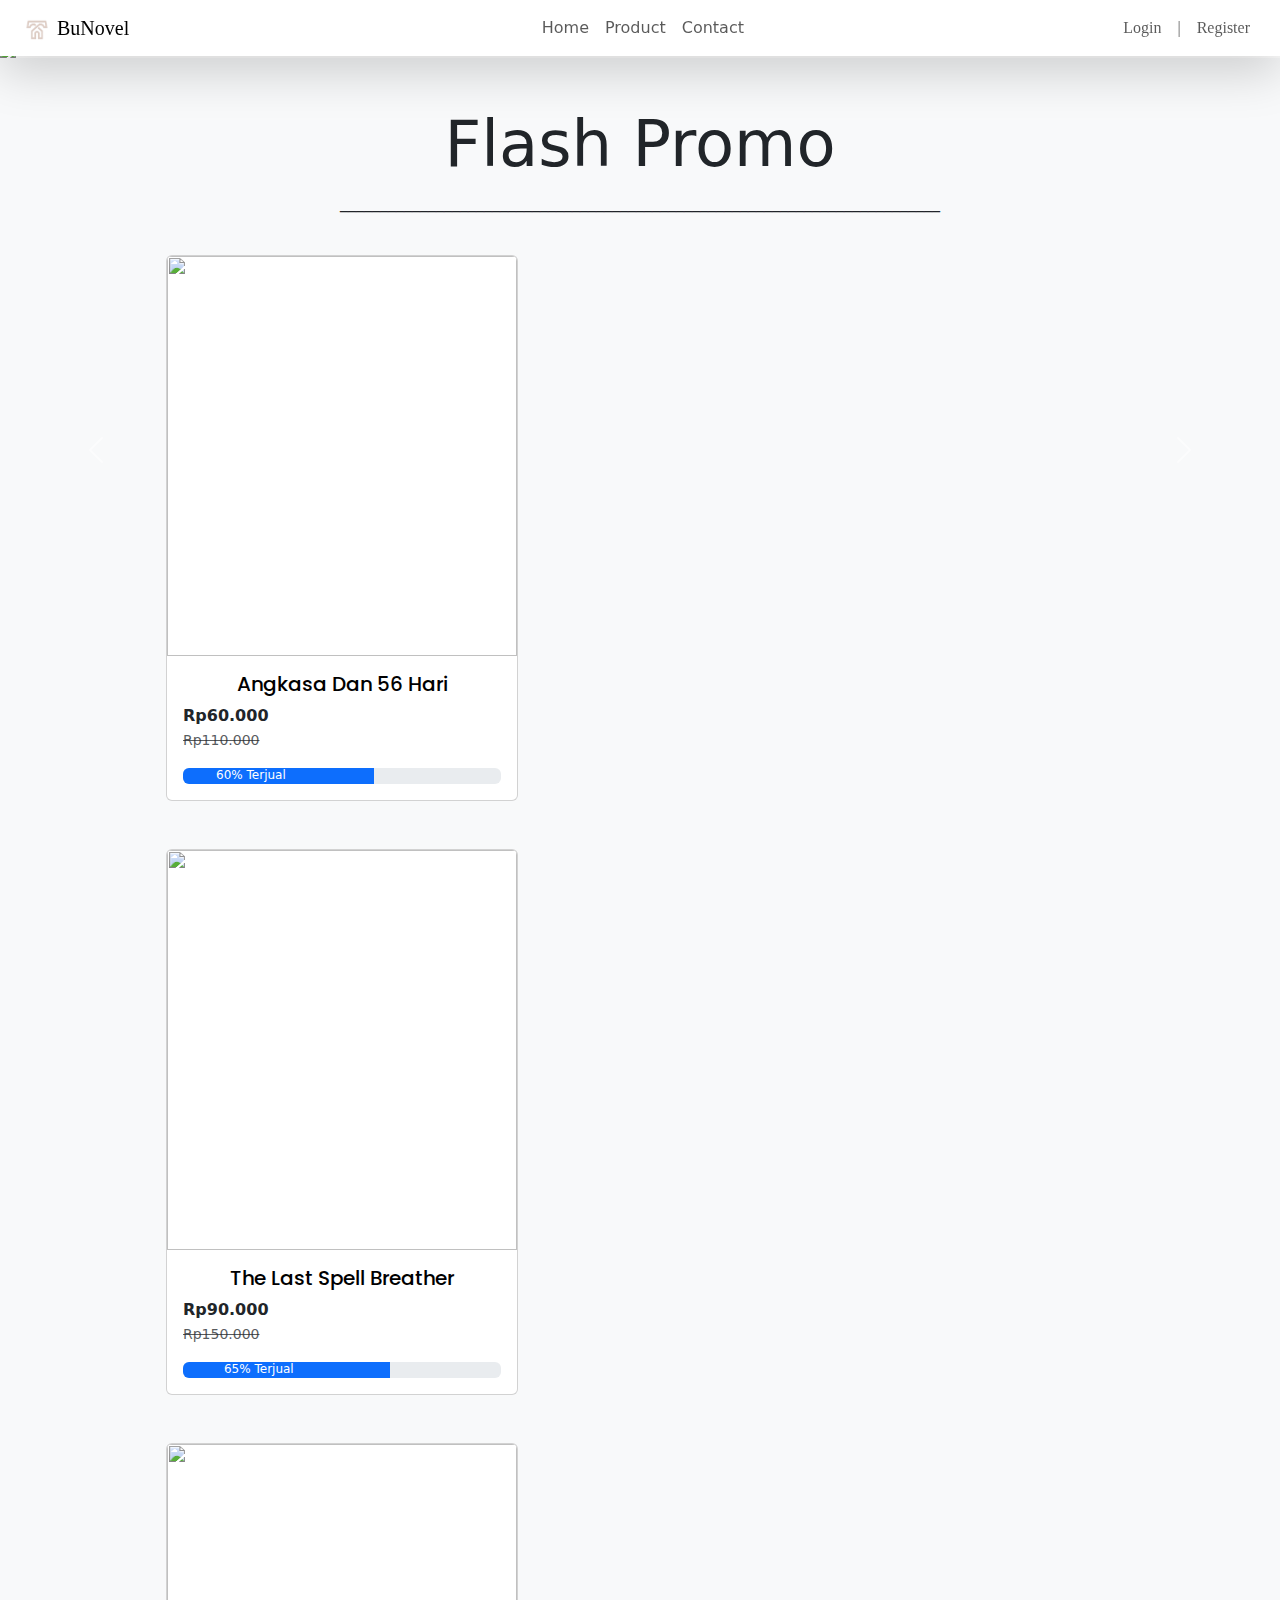
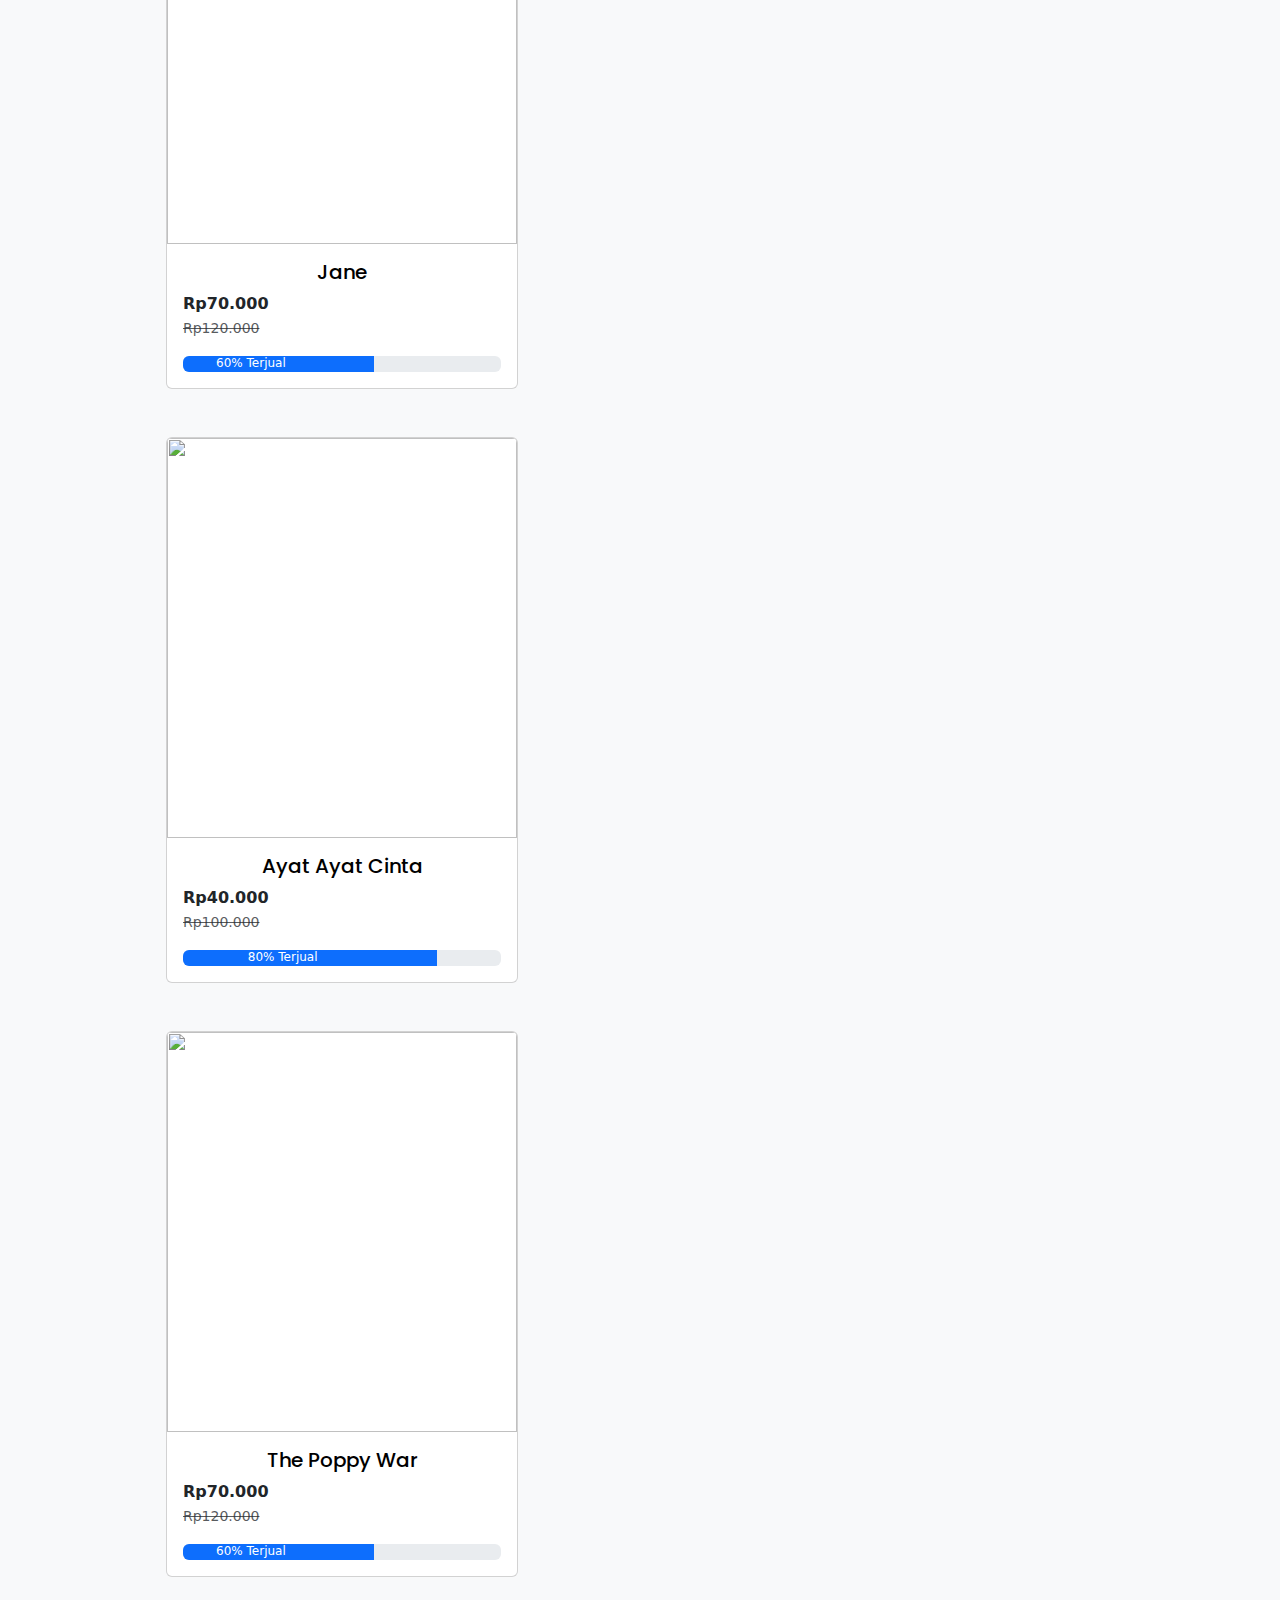
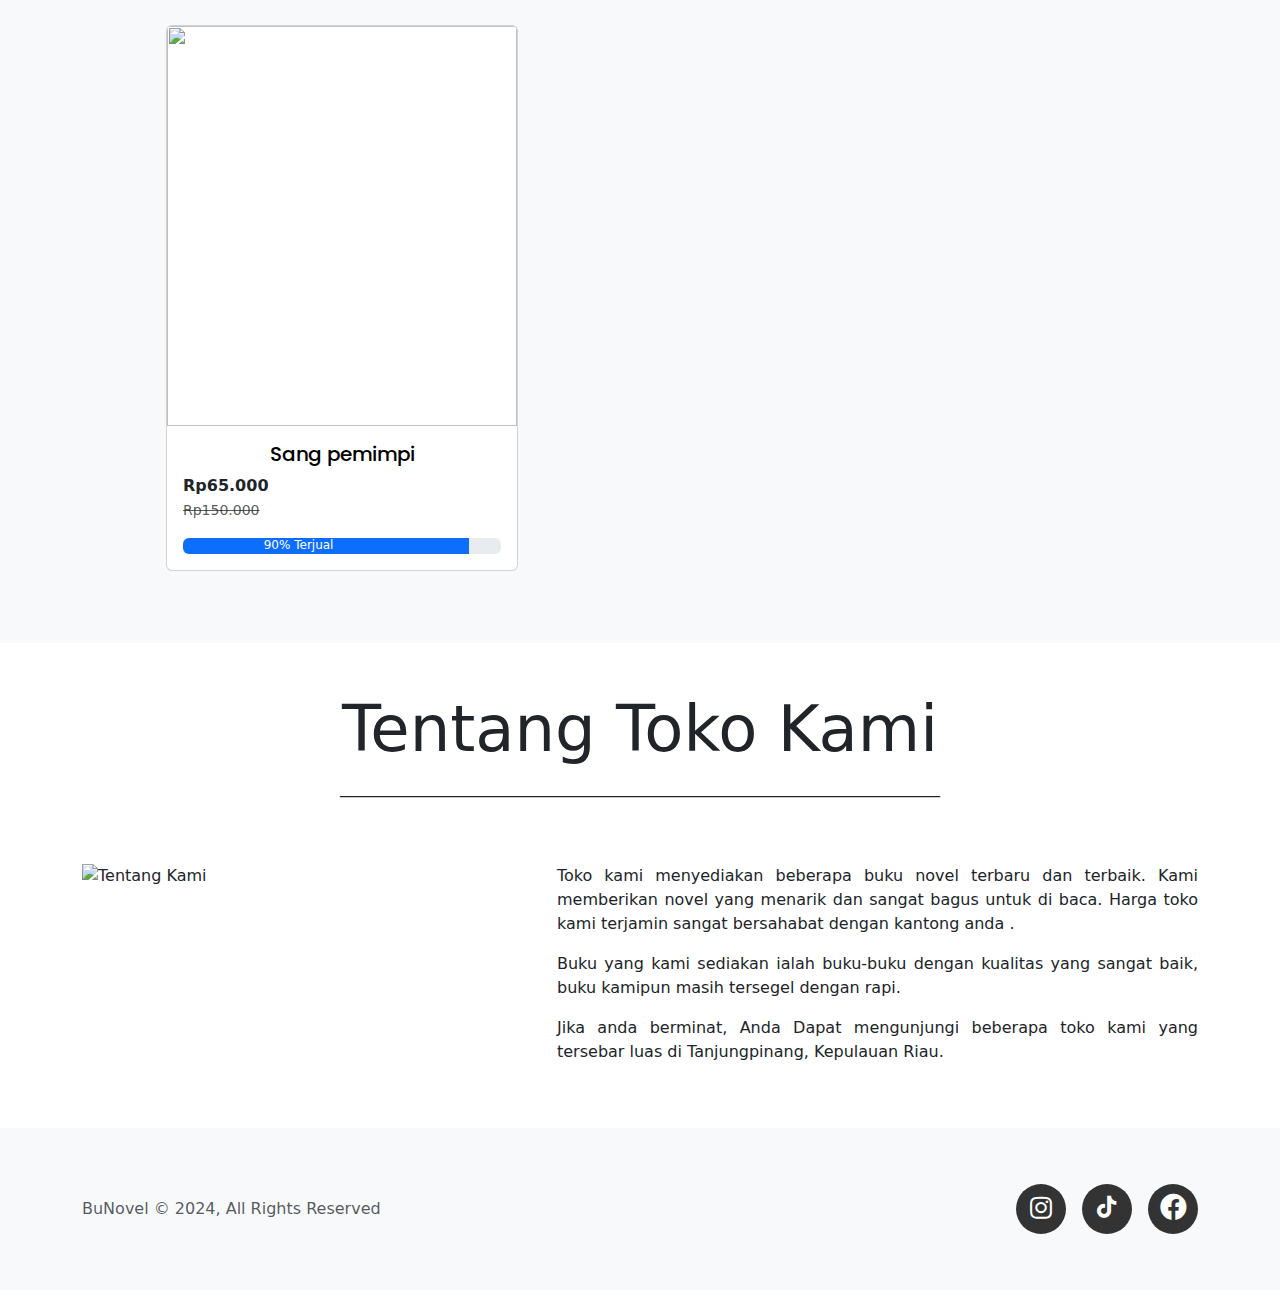
==== index.html @ 708df7e6 "first commit" ====
<!DOCTYPE html>
<html lang="en">
<head>
    <meta charset="UTF-8">
    <meta name="viewport" content="width=device-width, initial-scale=1.0">
    <link href="https://cdn.jsdelivr.net/npm/bootstrap@5.3.3/dist/css/bootstrap.min.css" rel="stylesheet" integrity="sha384-QWTKZyjpPEjISv5WaRU9OFeRpok6YctnYmDr5pNlyT2bRjXh0JMhjY6hW+ALEwIH" crossorigin="anonymous">
    <link rel="stylesheet" href="style.css">
    <!-- Add the slick-theme.css if you want default styling -->
    <link rel="stylesheet" type="text/css" href="https://cdn.jsdelivr.net/npm/slick-carousel@1.8.1/slick/slick.css"/>
    <!-- Add the slick-theme.css if you want default styling -->
    <link rel="stylesheet" type="text/css" href="https://cdn.jsdelivr.net/npm/slick-carousel@1.8.1/slick/slick-theme.css"/>
    <link href="https://cdn.lineicons.com/4.0/lineicons.css" rel="stylesheet" />
    <link rel="stylesheet" href="https://use.fontawesome.com/releases/v5.15.4/css/all.css">
    <link rel="shortcut icon" href="img-logo/logo-tokokita.png" type="image/x-icon"> 
    <title>Home</title>
</head>
<body style="overflow-x: hidden;">
    <!-- navbar -->
    <nav class="navbar navbar-expand-lg bg-body shadow-lg fixed-top">
        <div class="container-fluid">
          <a class="navbar-brand" href="#" style="font-family: serif; margin-left: 10px;">
            <img src="img-logo/logo-tokokita.png" alt="Logo" width="30" height="24" class="d-inline-block align-text-top">
            BuNovel
          </a>
          <button class="navbar-toggler" type="button" data-bs-toggle="collapse" data-bs-target="#navbarText" aria-controls="navbarText" aria-expanded="false" aria-label="Toggle navigation">
            <span class="navbar-toggler-icon"></span>
          </button>
          <div class="collapse navbar-collapse" id="navbarText">
            <ul class="navbar-nav mb-2 mb-lg-0">
              <li class="nav-item">
                <a class="nav-link" href="#">Home</a>
              </li>
              <li class="nav-item">
                <a class="nav-link" href="#" id="InfoManizz">Product</a>
              </li>
              <li class="nav-item">
                <a class="nav-link" href="contact-tamu.html">Contact</a>
              </li>
            </ul>
            <ul class="navbar-nav ms-auto mb-2 mb-lg-0 prof" style="margin-right: 10px;">
                <a class="nav-link" href="loginpage-fix/login-page.html" style="font-family: 'Times New Roman'">
                    Login
                </a>
                <a class="nav-link" href="#" role="button" aria-expanded="false" style="font-family: 'Times New Roman'">
                    |
                </a>
                <a class="nav-link" href="registerpage-fix/register-page-01.html" style="font-family: 'Times New Roman'">
                    Register
                </a>
            </ul>
          </div>
        </div>
    </nav>

    <!-- latar -->
    <div class="latar" style="margin: 0; padding: 0; margin-top: 42px;">
            <div id="carouselExampleInterval" class="carousel slide" data-bs-ride="carousel">
                <div class="carousel-indicators">
                    <button type="button" data-bs-target="#carouselExampleDark" data-bs-slide-to="0" class="active" aria-current="true" aria-label="Slide 1"></button>
                    <button type="button" data-bs-target="#carouselExampleDark" data-bs-slide-to="1" aria-label="Slide 2"></button>
                    <button type="button" data-bs-target="#carouselExampleDark" data-bs-slide-to="2" aria-label="Slide 3"></button>
                </div>
                <div class="carousel-inner">
                  <div class="carousel-item active" data-bs-interval="2000">
                    <img src="https://www.ideabox.co.id/wp-content/uploads/2023/08/novel.webp" class="d-block w-100">
                    <div class="carousel-caption d-none d-md-block" style="margin-bottom: 110px;">
                      <div class="coming-soon-overlay">
                        <p>Coming Soon Agustus 2024</p>
                      </div>
                    </div>
                  </div>
                  <div class="carousel-item" data-bs-interval="2000">
                    <img src="https://ustatic.priceza.co.id/img/upload/10-novel-indonesia-terbaik-1.jpg" class="d-block w-100">
                    <div class="carousel-caption d-none d-md-block" style="margin-bottom: 110px;">
                      <div class="coming-soon-overlay">
                        <p>Coming Soon</p>
                      </div>
                    </div>
                  </div>
                  <div class="carousel-item" data-bs-interval="2000">
                    <img src="https://www.gramedia.com/blog/content/images/2019/09/21_8_19_5-buku-yang-judulnya-bikin-baper.jpg" class="d-block w-100">
                    <div class="carousel-caption d-none d-md-block" style="margin-bottom: 110px;">
                      <div class="coming-soon-overlay">
                        <p>Coming Soon 2025</p>
                      </div>
                    </div>
                  </div>
                  </div>
                </div>
                <button class="carousel-control-prev" type="button" data-bs-target="#carouselExampleInterval" data-bs-slide="prev">
                  <span class="carousel-control-prev-icon" aria-hidden="true"></span>
                  <span class="visually-hidden">Previous</span>
                </button>
                <button class="carousel-control-next" type="button" data-bs-target="#carouselExampleInterval" data-bs-slide="next">
                  <span class="carousel-control-next-icon" aria-hidden="true"></span>
                  <span class="visually-hidden">Next</span>
                </button>
              </div>
    </div>

   <!-- pilihan -->
   <div class="container-fluid pt-5 pb-5 bg-light">
      <div class="container">
          <h3 class="display-3 text-center" id="promo"><b>Flash Promo</b></h3>
          <p class="text-center">___________________________________________________________________________</p>
          <div class="product-list px-2 ps-md-5 ms-md-1">
            <div class="me-md-3 py-2">
              <div class="card-border-0 position-relative mx-3">
                <div class="row">
                  <div class="col-auto">
                    <div class="card mb-3 mt-3 w-90 pou">
                      <img src="https://cdn.gramedia.com/uploads/items/9786239712716.jpg" class="card-img-top img-fluid" style="height: 400px; width: 350px;">
                      <div class="card-body">
                        <h5 class="card-title text-center" style="font-family: 'Poppins', sans-serif;"><a href="#" onclick="info(event)" style="color: black; text-decoration: none;">Angkasa Dan 56 Hari</a></h5>
                        <p class="card-text"><b>Rp60.000</b><br><small class="text-muted"><del>Rp110.000</del></small></p>
                        <div class="progress">
                          <div class="progress-bar" role="progressbar" style="width: 60%;" aria-valuenow="60" aria-valuemin="0" aria-valuemax="100"><p style="margin-right: 55px; margin-bottom: 1.5px;">60% Terjual</p></div>
                        </div>
                      </div>
                    </div>
                  </div>
                </div>
              </div>
            </div>
            <div class="me-md-3 py-2">
              <div class="card-border-0 position-relative mx-3">
                <div class="row">
                  <div class="col-auto">
                    <div class="card mb-3 mt-3 w-90 pou">
                      <img src="https://bukukita.com/babacms/displaybuku/116930_f.jpg" class="card-img-top img-fluid" style="height: 400px; width: 350px;">
                      <div class="card-body">
                        <h5 class="card-title text-center" style="font-family: 'Poppins', sans-serif;"><a href="#" onclick="info(event)" style="color: black; text-decoration: none;">The Last Spell Breather</a></h5>
                        <p class="card-text"><b>Rp90.000</b><br><small class="text-muted"><del>Rp150.000</del></small></p>
                        <div class="progress">
                          <div class="progress-bar" role="progressbar" style="width: 65%;" aria-valuenow="65" aria-valuemin="0" aria-valuemax="100"><p style="margin-right: 55px; margin-bottom: 1.5px;">65% Terjual</p></div>
                        </div>
                      </div>
                    </div>
                  </div>
                </div>
              </div>
            </div>
            <div class="me-md-3 py-2">
              <div class="card-border-0 position-relative mx-3">
                <div class="row">
                  <div class="col-auto">
                    <div class="card mb-3 mt-3 w-90 pou">
                      <img src="https://bukurepublika.id/wp-content/uploads/2021/11/CD-Jane.jpg" class="card-img-top img-fluid" style="height: 400px; width: 350px;">
                      <div class="card-body">
                        <h5 class="card-title text-center" style="font-family: 'Poppins', sans-serif;"><a href="#" onclick="info(event)" style="color: black; text-decoration: none;">Jane</a></h5>
                        <p class="card-text"><b>Rp70.000</b><br><small class="text-muted"><del>Rp120.000</del></small></p>
                        <div class="progress">
                          <div class="progress-bar" role="progressbar" style="width: 60%;" aria-valuenow="60" aria-valuemin="0" aria-valuemax="100"><p style="margin-right: 55px; margin-bottom: 1.5px;">60% Terjual</p></div>
                        </div>
                      </div>
                    </div>
                  </div>
                </div>
              </div>
            </div>
            <div class="me-md-3 py-2">
              <div class="card-border-0 position-relative mx-3">
                <div class="row">
                  <div class="col-auto">
                    <div class="card mb-3 mt-3 w-90 pou">
                      <img src="https://cdn1-production-images-kly.akamaized.net/vmO7bBQfyI4bWahHujrKiygU2Ps=/500x667/smart/filters:quality(75):strip_icc():format(webp)/kly-media-production/medias/925940/original/032865000_1436602413-ciri-ciri_novel.jpg" class="card-img-top img-fluid" style="height: 400px; width: 350px;">
                      <div class="card-body">
                        <h5 class="card-title text-center" style="font-family: 'Poppins', sans-serif;"><a href="#" onclick="info(event)" style="color: black; text-decoration: none;">Ayat Ayat Cinta</a></h5>
                        <p class="card-text"><b>Rp40.000</b><br><small class="text-muted"><del>Rp100.000</del></small></p>
                        <div class="progress">
                          <div class="progress-bar" role="progressbar" style="width: 80%;" aria-valuenow="80" aria-valuemin="0" aria-valuemax="100"><p style="margin-right: 55px; margin-bottom: 1.5px;">80% Terjual</p></div>
                        </div>
                      </div>
                    </div>
                  </div>
                </div>
              </div>
            </div>
            <div class="me-md-3 py-2">
              <div class="card-border-0 position-relative mx-3">
                <div class="row">
                  <div class="col-auto">
                    <div class="card mb-3 mt-3 w-90 pou">
                      <img src="https://cdn.gramedia.com/uploads/items/9786020634951_the_poppy_war_cov.jpg" class="card-img-top img-fluid" style="height: 400px; width: 350px;">
                      <div class="card-body">
                        <h5 class="card-title text-center" style="font-family: 'Poppins', sans-serif;"><a href="#" onclick="info(event)" style="color: black; text-decoration: none;">The Poppy War</a></h5>
                        <p class="card-text"><b>Rp70.000</b><br><small class="text-muted"><del>Rp120.000</del></small></p>
                        <div class="progress">
                          <div class="progress-bar" role="progressbar" style="width: 60%;" aria-valuenow="60" aria-valuemin="0" aria-valuemax="100"><p style="margin-right: 55px; margin-bottom: 1.5px;">60% Terjual</p></div>
                        </div>
                      </div>
                    </div>
                  </div>
                </div>
              </div>
            </div>
            <div class="me-md-3 py-2">
              <div class="card-border-0 position-relative mx-3">
                <div class="row">
                  <div class="col-auto">
                    <div class="card mb-3 mt-3 w-90 pou">
                      <img src="https://cdn.gramedia.com/uploads/items/9786028811378_New-Edition-Sang-Pemimpi.jpg" class="card-img-top img-fluid" style="height: 400px; width: 350px;">
                      <div class="card-body">
                        <h5 class="card-title text-center" style="font-family: 'Poppins', sans-serif;"><a href="#" onclick="info(event)" style="color: black; text-decoration: none;">Sang pemimpi</a></h5>
                        <p class="card-text"><b>Rp65.000</b><br><small class="text-muted"><del>Rp150.000</del></small></p>
                        <div class="progress">
                          <div class="progress-bar" role="progressbar" style="width: 90%;" aria-valuenow="90" aria-valuemin="0" aria-valuemax="100"><p style="margin-right: 55px; margin-bottom: 1.5px;">90% Terjual</p></div>
                        </div>
                      </div>
                    </div>
                  </div>
                </div>
              </div>
            </div>
          </div>

      </div> 
   </div>

   <!-- pengenalan -->
   <div class="container-fluid pt-5 pb-5">
    <div class="container">
        <h2 class="display-3 text-center" id="tentang">Tentang Toko Kami</h2>
        <p class="text-center">___________________________________________________________________________</p>
        <div class="row pt-5">
            <div class="col-md-5">
                <img src="https://img.pikbest.com/wp/202347/spacious-library-room-featuring-chairs-bookshelves-and-a-blank-photo-frame-3d-interior-design-sketch_9757215.jpg!bwr800" class="img-fluid mb-3" alt="Tentang Kami">
            </div>
            <div class="col-md-7 mt-3 mt-md-0">
                <p style="text-align: justify;">
                  Toko kami menyediakan beberapa 
                  buku novel terbaru dan terbaik. 
                  Kami memberikan novel yang menarik dan 
                  sangat bagus untuk di baca. Harga toko kami 
                  terjamin sangat bersahabat dengan kantong anda .</p>
                <p style="text-align: justify;">
                  Buku yang kami sediakan ialah buku-buku dengan kualitas yang sangat baik, 
                  buku kamipun masih tersegel dengan rapi. 
                </p>
                <p style="text-align: justify;">
                  Jika anda berminat, Anda Dapat mengunjungi beberapa toko kami yang tersebar luas di Tanjungpinang, Kepulauan Riau. 
                </p>
            </div>
        </div>
    </div>
   </div>


   <!-- wm sekalian footer -->
   <div class="container-fluid pb-3 pt-3 bg-light">
    <div class="container">
      <footer class="d-flex flex-wrap justify-content-between align-items-center py-3 my-4 ">
        <div class="col-md-4 d-flex align-items-center">
          <span class="mb-3 mb-md-0 text-muted">BuNovel &copy; 2024, All Rights Reserved</span>
        </div>
    
        <ul class="nav col-md-4 justify-content-end list-unstyled d-flex">
          <li class="ms-3"><a class="text-muted atur-logo" href="#" style="line-height: 55px;"><i class="fab fa-instagram atur" style="font-size: 25px; margin-left: 14px;"></i></a></li>
          <li class="ms-3"><a class="text-muted atur-logo" href="#" style="line-height: 52px;"><i class="fab fa-tiktok atur" style="font-size: 22px; margin-left: 15px;"></i></a></li>
          <li class="ms-3"><a class="text-muted atur-logo" href="#" style="line-height: 56.8px;"><i class="fab fa-facebook atur" style="font-size: 27px; margin-left: 12px;"></i></a></li>
        </ul>
      </footer>
    </div>
   </div>

    <script>
        document.getElementById("InfoManizz").addEventListener("click", function(event){
            event.preventDefault();
            alert("Halaman Tidak Dapat Di Akses, Diperlukan Login"); // Menampilkan peringatan
        });

        function info(event){
            event.preventDefault();
            alert("Anda Memerlukan Login Untuk Dapat Mengakses Halaman Ini");
        };
    </script>

    <script src="https://code.jquery.com/jquery-3.7.1.min.js" integrity="sha256-/JqT3SQfawRcv/BIHPThkBvs0OEvtFFmqPF/lYI/Cxo=" crossorigin="anonymous"></script>
    <script type="text/javascript" src="https://cdn.jsdelivr.net/npm/slick-carousel@1.8.1/slick/slick.min.js"></script>
    <script src="https://cdn.jsdelivr.net/npm/@popperjs/core@2.11.8/dist/umd/popper.min.js" integrity="sha384-I7E8VVD/ismYTF4hNIPjVp/Zjvgyol6VFvRkX/vR+Vc4jQkC+hVqc2pM8ODewa9r" crossorigin="anonymous"></script>
    <script src="https://cdn.jsdelivr.net/npm/bootstrap@5.3.3/dist/js/bootstrap.min.js" integrity="sha384-0pUGZvbkm6XF6gxjEnlmuGrJXVbNuzT9qBBavbLwCsOGabYfZo0T0to5eqruptLy" crossorigin="anonymous"></script>
    <script src="script-slick.js"></script>
    <script src="script.js"></script>
  </body>
</html>
---- style.css ----
@import url('https://fonts.googleapis.com/css2?family=Poppins:wght@400;600;800&display=swap');

.latar img {
    max-height: 561px;
    width: auto;
    max-width: 100%;
}
/* 
.crop-img {
    object-fit: cover;
} */


.product-list>.nextArrowBtn ,
.product-list>.prevArrowBtn {
    position: absolute;
    z-index: 1000;
    border: 2px solid #000;
    color: #000;
    bottom: -20%;
    width: 2.75rem;
    height: 2.75rem;
    background-color: #fff;
    font-size: 1rem;
    line-height: 2.625rem;
    text-align: center;
    cursor: pointer;
}

.product-list>.prevArrowBtn {
    top: 50%;
    left: 0%;
    border-radius: 50%;
}
.product-list>.nextArrowBtn {
    top: 50%;
    left: auto;
    right: -2%;
    border-radius: 50%;
}

@media (max-width: 600px) {

    .product-list>.prevArrowBtn {
        top: 50%;
        left: 0%;
        border-radius: 50%;
    }

    .product-list>.nextArrowBtn {
        top: 50%;
        left: auto;
        right: 0%;
        border-radius: 50%;
    }    

    .pou {
        margin: 3rem;
    }

    .slick-dots {
        left: -3px;
    }

}

.product-list .slick-dots li.slick-active button {
    background: linear-gradient(162.41deg, #43BAFF 1.77%, #7141B1 92.78%);
}

.product-list .slick-dots li button:focus,
.product-list .slick-dots li button:hover {
    outline: none;
    background: linear-gradient(162.41deg, #43BAFF 1.77%, #7141B1 92.78%);
}

.product-list>.slick-list {
    padding: 0 0 0 0 !important;
}
.product-list .slick-dots li button{
    width: 100%;
    height: 5px;
    background-color: #c1c3c5;
    display: unset;
    padding: 0;
}
.product-list .slick-dots li {
    margin: 10px;
}
.product-list .slick-dots li button::before{
    content: "";
}
.product-list .slick-dots {
    display: block;
    width: 100%;
    padding-left: 0;
    bottom: -7%;
}

.product-list .card::after,
.product-list .card::before {
    left: 0;
    z-index: -1;
    width: 100%;
    content: "";
    height: 100%;
    background: #fff;
    border-radius: 5px;
    position: absolute;
    transition: 500ms all ease;
}

.product-list .card::before {
    background: linear-gradient(162.41deg, #43BAFF 1.77%, #7141B1 92.78%);
}


.product-list .card:hover::before {
    left: 0;
}

.col.my-auto {
    text-align: center;
}
/* 
<!-- <div class="card mb-3 mt-3 w-25">
            <img src="https://www.kaosfullprinting.com/wp-content/uploads/2023/03/Baju-Koko-Keren-Terbaru.jpg" class="card-img-top img-fluid" >
            <div class="card-body">
              <h5 class="card-title text-center" style="font-family: 'Poppins', sans-serif;"><a href="#" style="color: black; text-decoration: none;">Kokoh Pria type 3</a></h5>
              <p class="card-text"><b>Rp70.000</b><br><small class="text-muted"><del>Rp120.000</del></small></p>
              <div class="progress">
                <div class="progress-bar" role="progressbar" style="width: 60%;" aria-valuenow="60" aria-valuemin="0" aria-valuemax="100"><p style="margin-right: 55px; margin-bottom: 1.5px;">60% Terjual</p></div>
              </div>
            </div>
          </div> --> */

.prof img {   
    width: 35px;
    border: 2px solid #cccccc;
}

.atur-logo {
    display: inline-block;
    width: 50px;
    height: 50px;
    border-radius: 50%;
    background-color: #333;
}

.atur {
    color: white;
    margin-right: auto;
}

@media (min-width: 992px) {
    .navbar-nav {
        margin-left: 388.5px;
    }
    .haya {
        margin-left: 310px;
    }
    .pou {
        margin: 1rem;
    }
    .slick-dots{
        left: 11.5px;
    }
}

/* Shopping Cart */

#shopping-cart-button{
    position: relative;
}

#shopping-cart-button .quantity-badge{
    display: inline-block;
    padding: 1px 5px;
    background-color: red;
    border-radius: 8px;
    font-size: 0.6rem;
    position: absolute;
    bottom: 6px;
    right: -3px;
}

.shopping-cart {
    position: absolute;
    top: 100%;
    right: -100%;
    height: 100vh;
    width: 25rem;
    padding: 0 1.5rem;
    background-color: rgb(226, 217, 217);
    color: var(--bg);
    transition: 0.3s;
    max-height: 517px; /* atau tinggi yang sesuai */
    overflow-y: auto;
  }
  
  .shopping-cart.active {
    right: 0;
  }
  
  .shopping-cart .cart-item {
    margin: 2rem 0;
    display: flex;
    align-items: center;
    gap: 1.5rem;
    padding-bottom: 1rem;
    border-bottom: 1px dashed #6d6b6b;
    position: relative;
  }
  
  .shopping-cart img {
    height: 5rem;
    border-radius: 50%;
  }
  
  .shopping-cart h3 {
    font-size: 1.2rem;
  }

  .shopping-cart h4, .shopping-cart h5{
    font-size: 1.6rem;
    margin-top: -1rem;
    text-align: center;
  }
  
  .shopping-cart .item-price {
    font-size: 1rem;
  }
  
  .shopping-cart .cart-item #add,
  .shopping-cart .cart-item #remove{
    display: inline-block;
    padding: 1px 4px;
    cursor: pointer;
    margin: 0 5px;
    background-color: black;
    color: white;
    font-weight: bold;
    font-size: 0.8rem;
  }

  .btn-grad {
    background: linear-gradient(45deg, red, green);
    background-size: 200% 200%;
    transition: background-position 0.5s;
    color: white;
}
.btn-grad:hover {
    background-position: right center;
}

.coming-soon-overlay {
    position: absolute;
    top: 200%;
    left: 50%;
    transform: translate(-50%, -50%);
    font-size: 24px;
    font-weight: bold;
  }
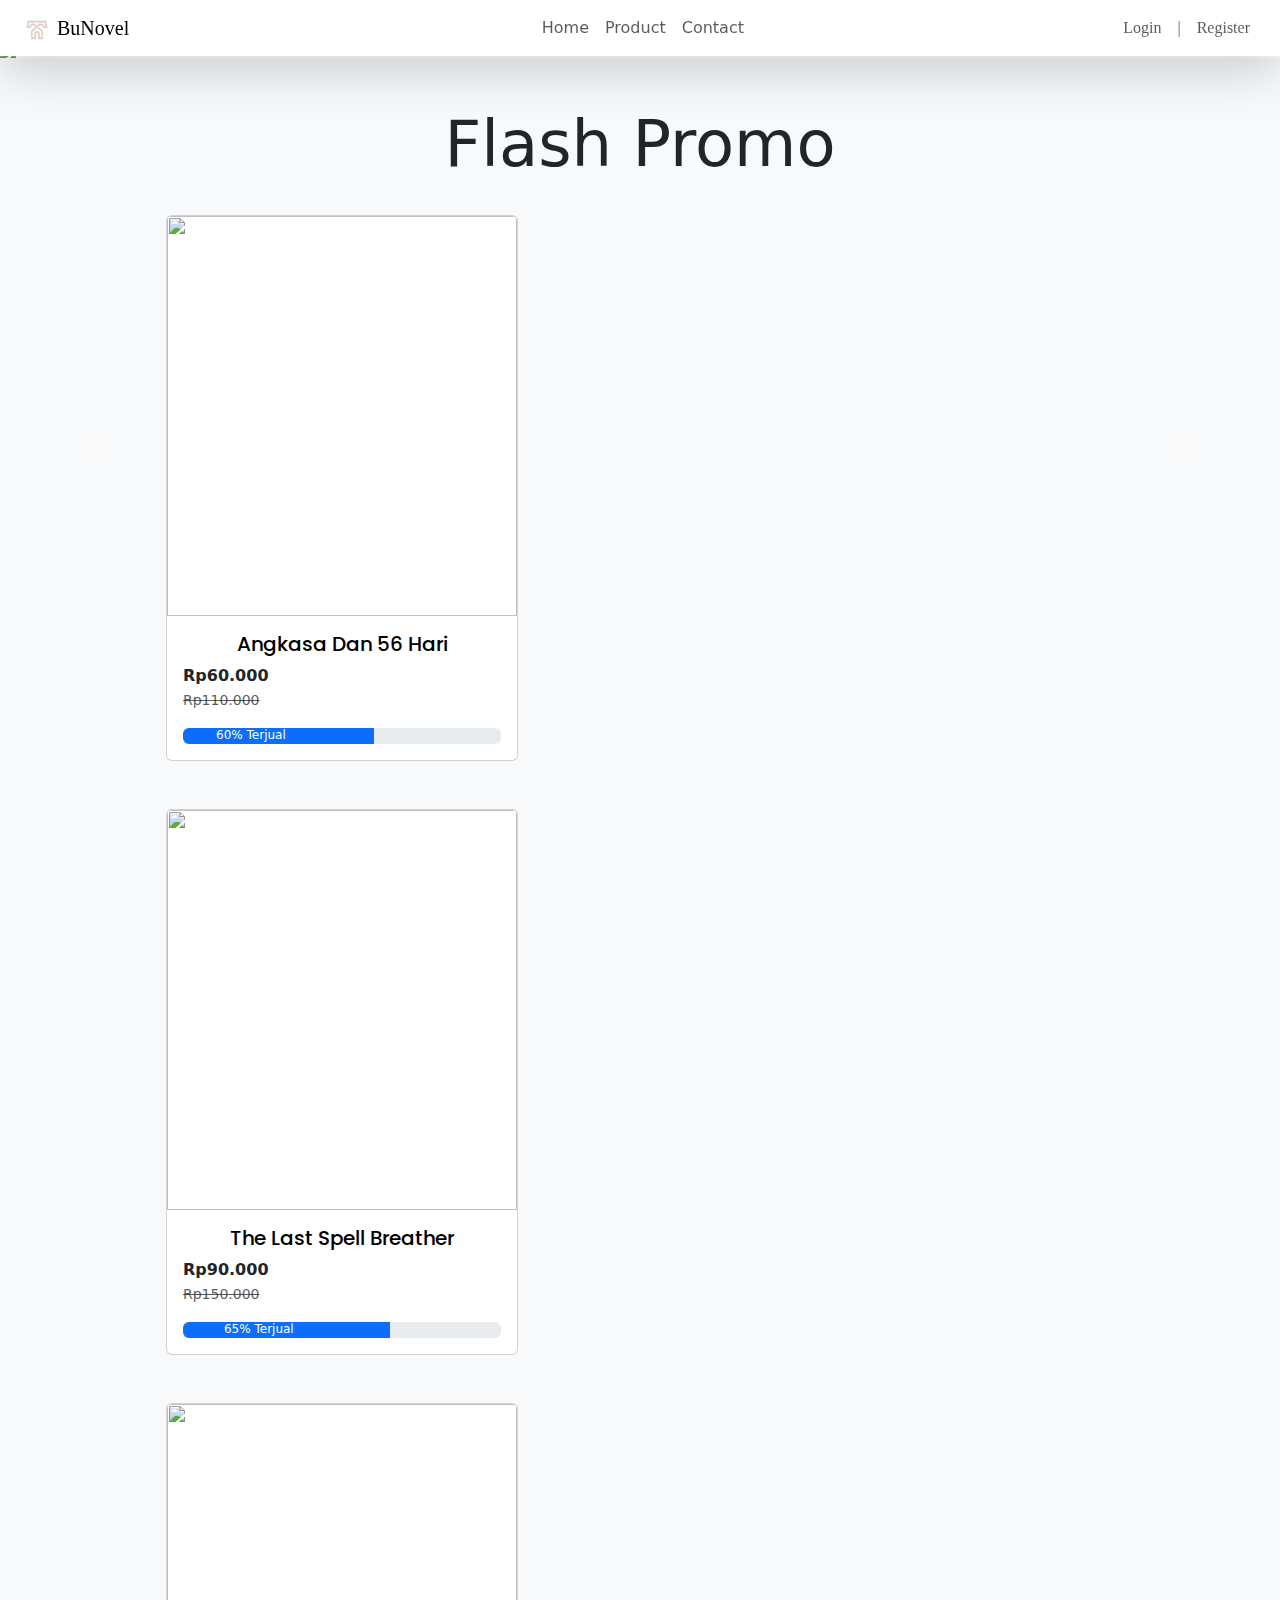
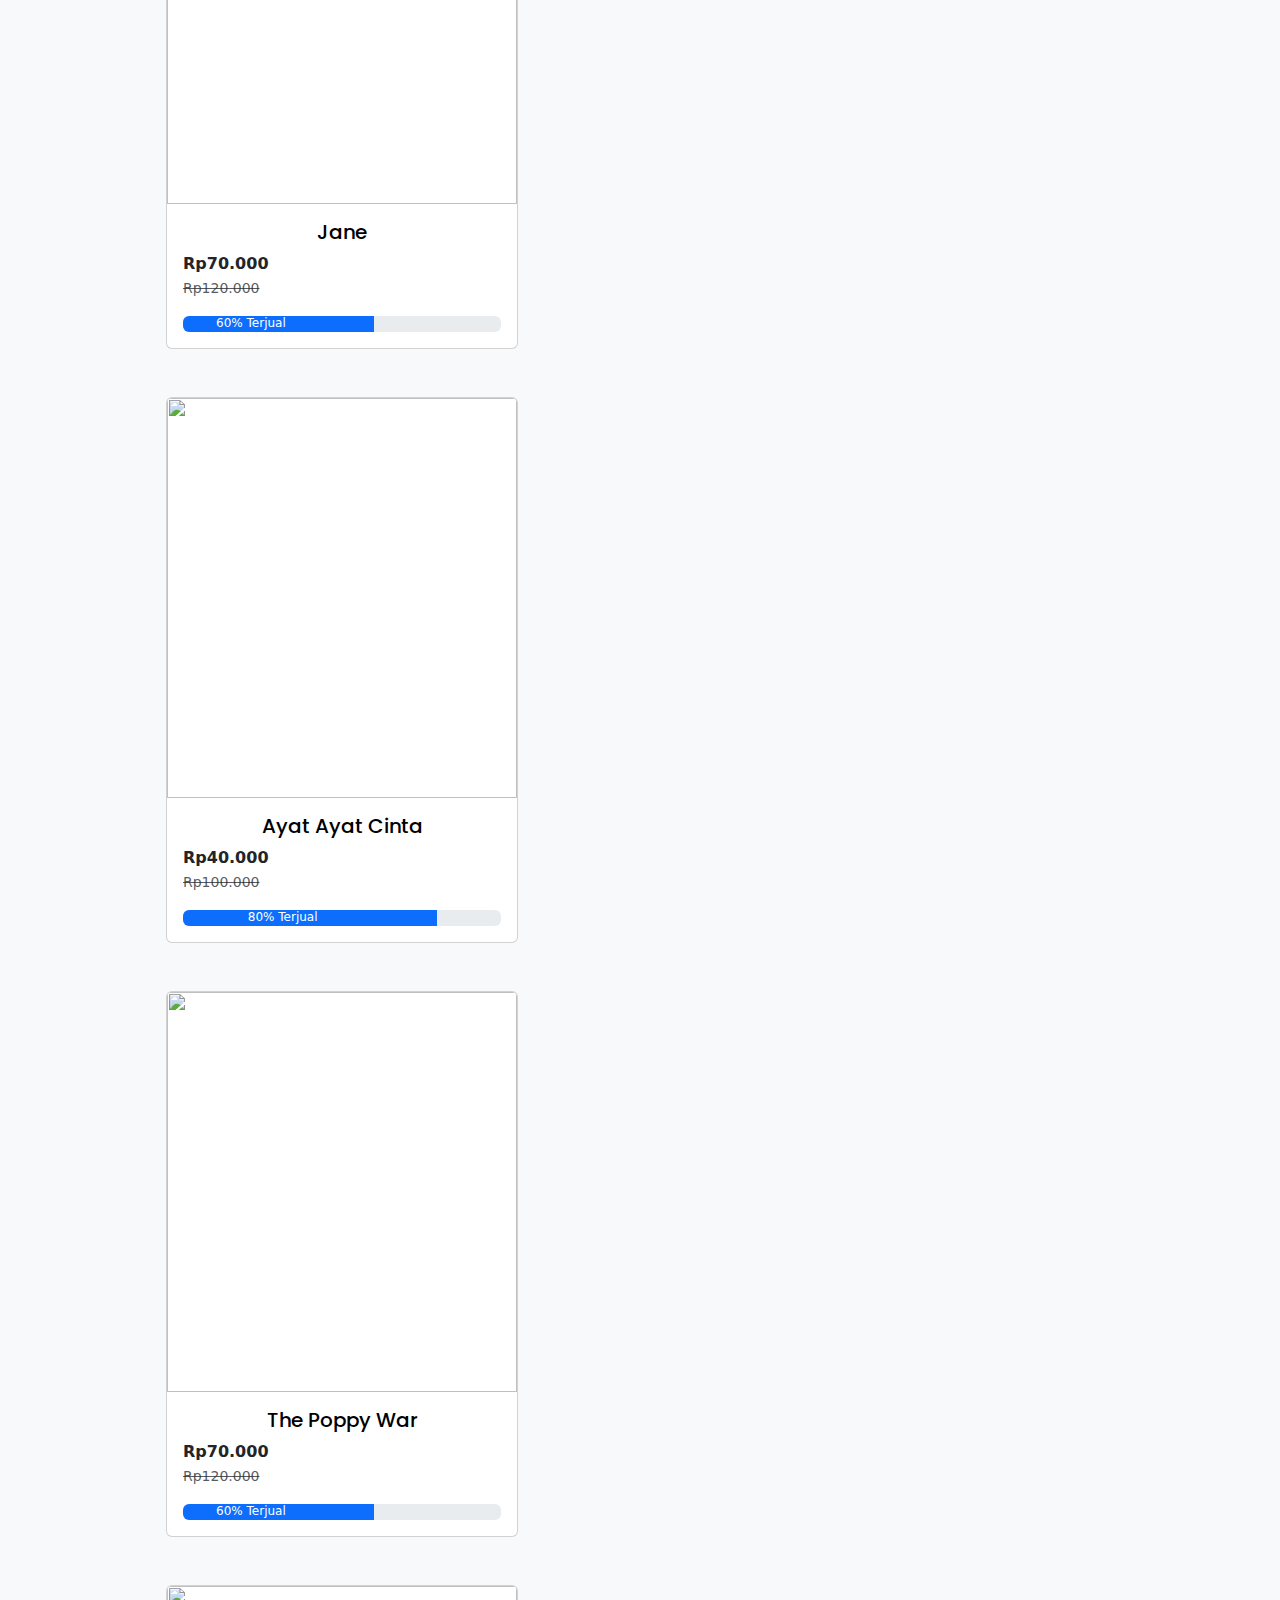
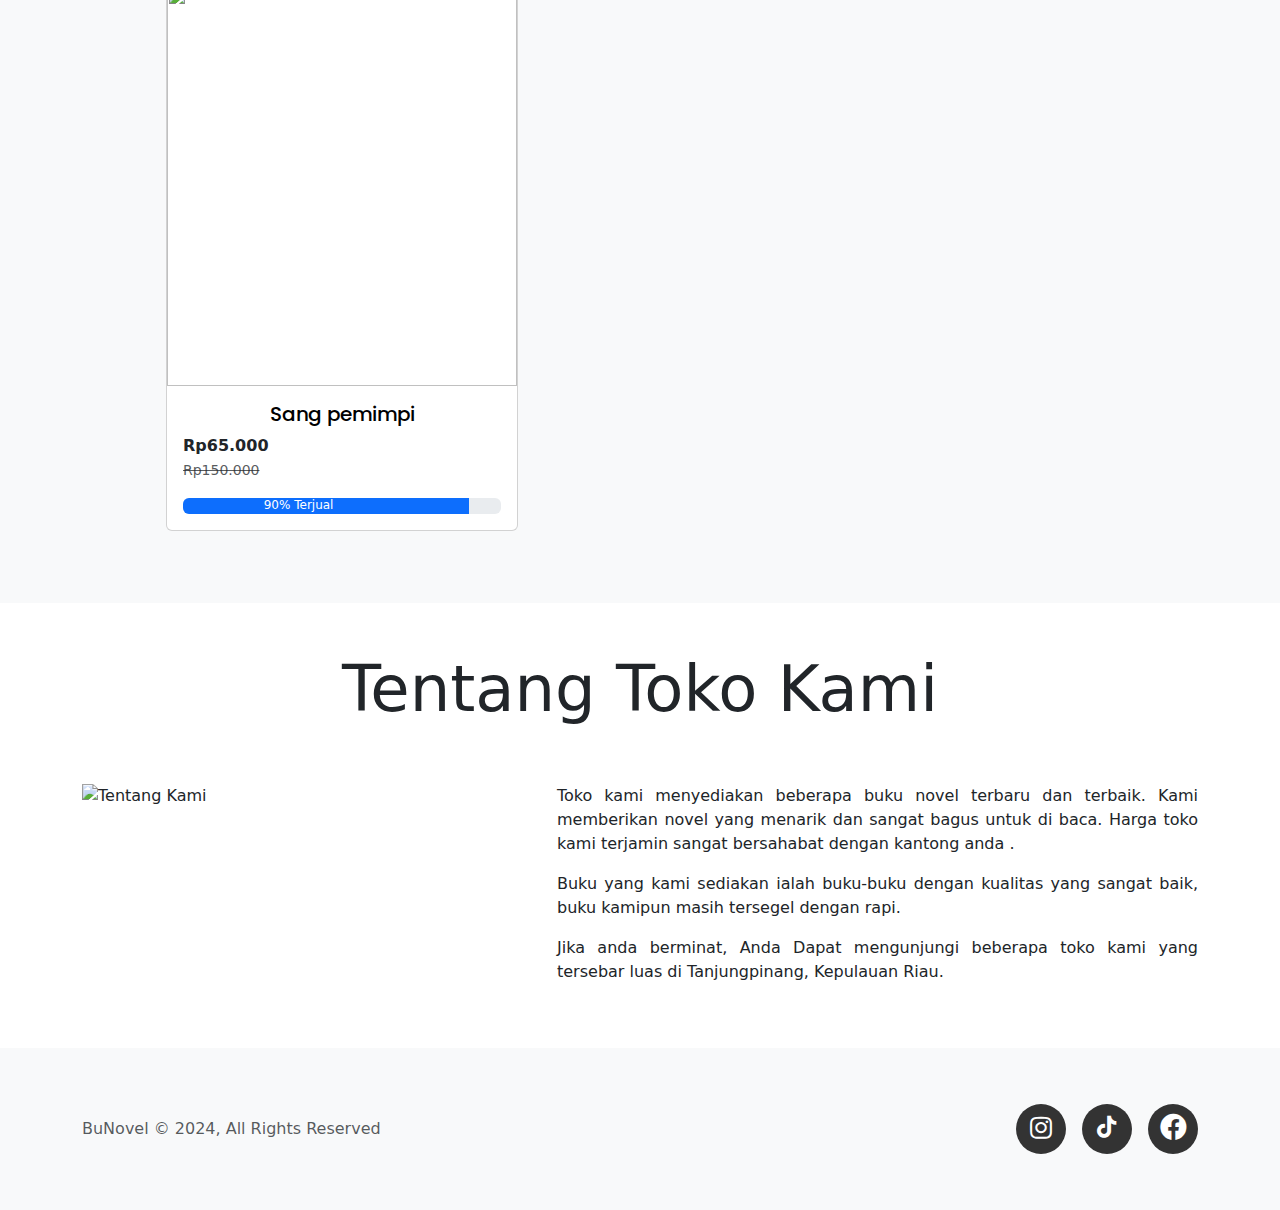
==== commit d908f18e: "Update index.html" ====
--- a/index.html
+++ b/index.html
@@ -37,7 +37,7 @@
                 <a class="nav-link" href="contact-tamu.html">Contact</a>
               </li>
             </ul>
-            <ul class="navbar-nav ms-auto mb-2 mb-lg-0 prof" style="margin-right: 10px;">
+            <ul class="navbar-nav ms-auto mb-2 mb-lg-0 prof">
                 <a class="nav-link" href="loginpage-fix/login-page.html" style="font-family: 'Times New Roman'">
                     Login
                 </a>
@@ -102,7 +102,6 @@
    <div class="container-fluid pt-5 pb-5 bg-light">
       <div class="container">
           <h3 class="display-3 text-center" id="promo"><b>Flash Promo</b></h3>
-          <p class="text-center">___________________________________________________________________________</p>
           <div class="product-list px-2 ps-md-5 ms-md-1">
             <div class="me-md-3 py-2">
               <div class="card-border-0 position-relative mx-3">
@@ -221,7 +220,6 @@
    <div class="container-fluid pt-5 pb-5">
     <div class="container">
         <h2 class="display-3 text-center" id="tentang">Tentang Toko Kami</h2>
-        <p class="text-center">___________________________________________________________________________</p>
         <div class="row pt-5">
             <div class="col-md-5">
                 <img src="https://img.pikbest.com/wp/202347/spacious-library-room-featuring-chairs-bookshelves-and-a-blank-photo-frame-3d-interior-design-sketch_9757215.jpg!bwr800" class="img-fluid mb-3" alt="Tentang Kami">
@@ -282,4 +280,4 @@
     <script src="script-slick.js"></script>
     <script src="script.js"></script>
   </body>
-</html>+</html>
--- a/style.css
+++ b/style.css
@@ -61,7 +61,6 @@
     .slick-dots {
         left: -3px;
     }
-
 }
 
 .product-list .slick-dots li.slick-active button {
@@ -165,6 +164,9 @@
     .slick-dots{
         left: 11.5px;
     }
+    .prof {
+        margin-right: 10px;
+    }
 }
 
 /* Shopping Cart */
@@ -261,3 +263,16 @@
     font-size: 24px;
     font-weight: bold;
   }
+
+@media (max-width: 768px) {
+    .navbar-brand {
+        margin-left: 0;
+    }
+    .nav-item {
+        text-align: center;
+        width: 100%;
+    }
+    .navbar-collapse {
+        text-align: center;
+    }
+}
